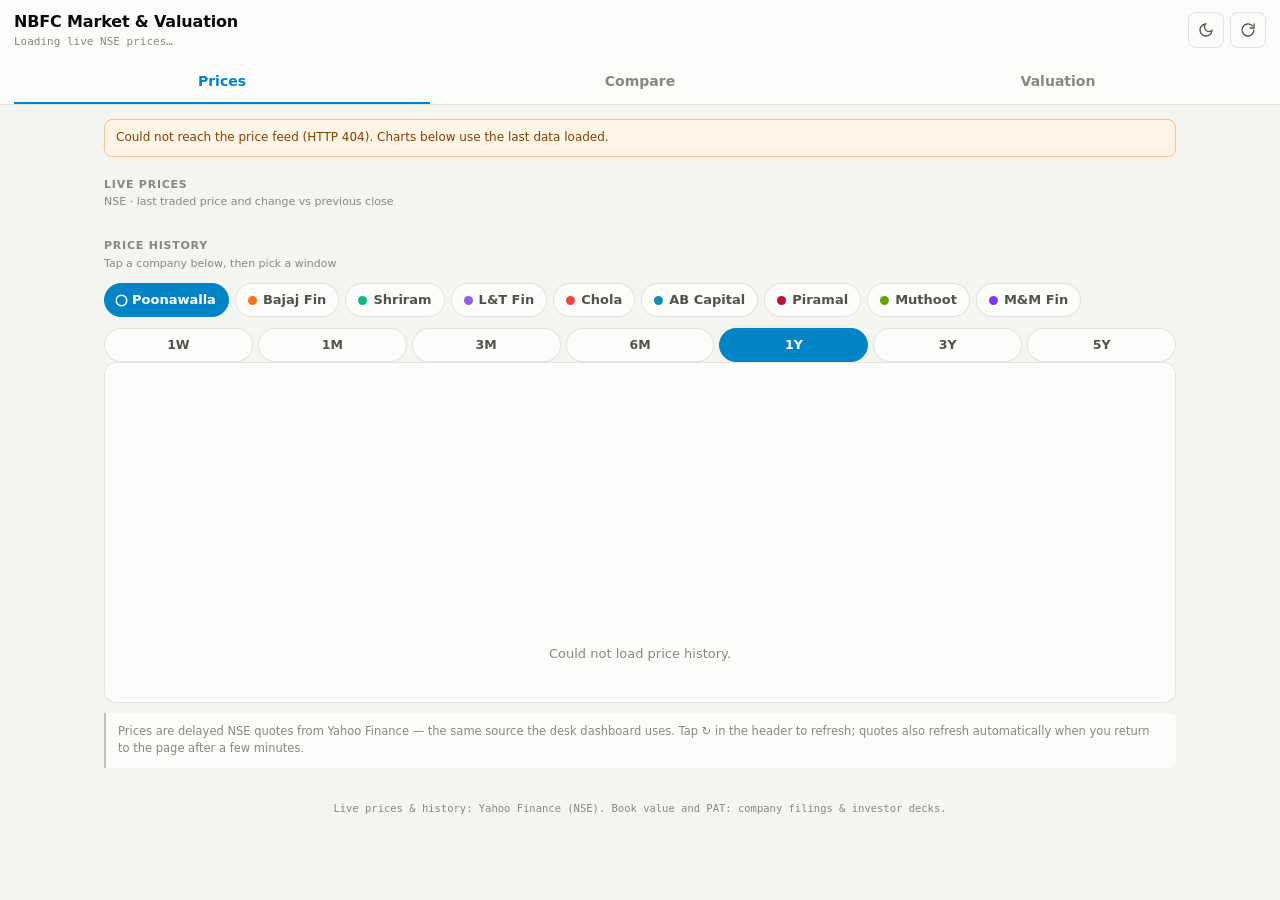
==== market-dashboard/index.html @ 7e14f714 "feat: standalone mobile Market & Valuation dashboard for Netlify Splits the market + valuation mater" ====
<!DOCTYPE html>
<html lang="en">
<head>
<meta charset="utf-8">
<meta name="viewport" content="width=device-width, initial-scale=1, viewport-fit=cover">
<meta name="theme-color" content="#fcfcfb" media="(prefers-color-scheme: light)">
<meta name="theme-color" content="#1a1a19" media="(prefers-color-scheme: dark)">
<meta name="description" content="NBFC market prices, relative performance and valuation multiples — live NSE data.">
<meta name="apple-mobile-web-app-capable" content="yes">
<meta name="apple-mobile-web-app-status-bar-style" content="default">
<title>NBFC Market &amp; Valuation</title>
<link rel="stylesheet" href="assets/styles.css?v=1">
<link rel="icon" href="data:image/svg+xml,<svg xmlns='http://www.w3.org/2000/svg' viewBox='0 0 32 32'><rect width='32' height='32' rx='7' fill='%230284c7'/><path d='M7 21l5-6 4 4 8-9' stroke='white' stroke-width='2.6' fill='none' stroke-linecap='round' stroke-linejoin='round'/></svg>">
</head>
<body>

<header class="hdr">
  <div class="hdr-row">
    <div>
      <h1 class="hdr-title">NBFC Market &amp; Valuation</h1>
      <div class="hdr-sub" id="stamp">Loading live NSE prices…</div>
    </div>
    <div class="hdr-actions">
      <button class="icon-btn" id="theme-btn" title="Toggle theme" aria-label="Toggle light or dark theme">
        <svg width="16" height="16" viewBox="0 0 24 24" fill="none" stroke="currentColor" stroke-width="2" stroke-linecap="round">
          <path d="M21 12.8A9 9 0 1111.2 3a7 7 0 009.8 9.8z"/>
        </svg>
      </button>
      <button class="icon-btn" id="refresh-btn" title="Refresh prices" aria-label="Refresh prices">
        <svg width="16" height="16" viewBox="0 0 24 24" fill="none" stroke="currentColor" stroke-width="2" stroke-linecap="round" stroke-linejoin="round">
          <path d="M21 12a9 9 0 11-2.6-6.4M21 3v6h-6"/>
        </svg>
      </button>
    </div>
  </div>

  <nav class="tabs" role="tablist" aria-label="Sections">
    <button class="tab" role="tab" id="tab-prices"    aria-controls="panel-prices"    aria-selected="true">Prices</button>
    <button class="tab" role="tab" id="tab-compare"   aria-controls="panel-compare"   aria-selected="false">Compare</button>
    <button class="tab" role="tab" id="tab-valuation" aria-controls="panel-valuation" aria-selected="false">Valuation</button>
  </nav>
</header>

<main>
  <!-- ── PRICES ─────────────────────────────────────────────────────────── -->
  <section class="panel" id="panel-prices" role="tabpanel" aria-labelledby="tab-prices">
    <div id="price-banner"></div>
    <div class="sec-label">Live prices
      <span class="sub">NSE · last traded price and change vs previous close</span>
    </div>
    <div class="tiles" id="tiles"><div class="skel">Fetching live prices…</div></div>

    <div class="sec-label">Price history
      <span class="sub">Tap a company below, then pick a window</span>
    </div>
    <div class="chips" id="hist-chips" role="group" aria-label="Choose a company"></div>
    <div class="periods" id="hist-periods" role="group" aria-label="Choose a time window"></div>
    <div class="chart-wrap" id="hist-chart"></div>

    <div class="note">
      Prices are delayed NSE quotes from Yahoo Finance — the same source the desk dashboard uses.
      Tap ↻ in the header to refresh; quotes also refresh automatically when you return to the
      page after a few minutes.
    </div>
  </section>

  <!-- ── COMPARE ────────────────────────────────────────────────────────── -->
  <section class="panel" id="panel-compare" role="tabpanel" aria-labelledby="tab-compare" hidden>
    <div class="sec-label">Relative performance — indexed to 100
      <span class="sub">Every line starts at 100 on the first day of the window, so lines are directly comparable</span>
    </div>

    <div class="chips" id="cmp-chips" role="group" aria-label="Toggle companies"></div>
    <div class="periods" id="cmp-periods" role="group" aria-label="Choose a time window"></div>

    <div class="row-between" style="margin-top:6px;">
      <span class="hdr-sub" id="cmp-range"></span>
      <button class="linkish" id="cmp-reset">Reset selection</button>
    </div>

    <div class="chart-wrap" id="cmp-chart"></div>

    <div class="sec-label">Returns over the window
      <span class="sub">Same numbers as the chart — readable without hovering</span>
    </div>
    <div class="card tbl-wrap">
      <table class="data" id="cmp-table">
        <thead><tr><th>Company</th><th>Start ₹</th><th>Latest ₹</th><th>Return</th><th>Index</th></tr></thead>
        <tbody></tbody>
      </table>
    </div>

    <div class="note">
      Indexed to 100 = (price ÷ price on the first day of the window) × 100. A line at 120 means the
      stock is up 20% over the window. This strips out share-price levels so a ₹3,000 stock and a
      ₹300 stock can be compared on one axis.
    </div>
  </section>

  <!-- ── VALUATION ──────────────────────────────────────────────────────── -->
  <section class="panel" id="panel-valuation" role="tabpanel" aria-labelledby="tab-valuation" hidden>
    <div class="sec-label">Valuation multiples
      <span class="sub">Daily NSE close over the latest reported book value / trailing earnings</span>
    </div>

    <div class="chips" id="val-chips" role="group" aria-label="Toggle companies"></div>
    <div class="periods" id="val-periods" role="group" aria-label="Choose a time window"></div>

    <div class="sec-label" style="margin-top:16px;">Price to Book (P/B)
      <span class="sub">Close ÷ latest quarterly BVPS · dotted line = book value (1.0x)</span>
    </div>
    <div class="chart-wrap" id="pb-chart"></div>

    <div class="sec-label">Price to Earnings (P/E)
      <span class="sub">Close ÷ trailing-twelve-month EPS · <strong>log scale</strong> — these names span 12x to 200x</span>
    </div>
    <div class="chart-wrap" id="pe-chart"></div>

    <div class="sec-label">Current multiples</div>
    <div class="card tbl-wrap">
      <table class="data" id="val-table">
        <thead><tr><th>Company</th><th>Price ₹</th><th>BVPS ₹</th><th>P/B</th><th>TTM EPS ₹</th><th>P/E</th></tr></thead>
        <tbody></tbody>
      </table>
    </div>

    <div class="note" id="val-note">
      <strong>P/B</strong> = daily close ÷ most recently reported quarterly book value per share.
      <strong>P/E</strong> = daily close ÷ trailing-twelve-month EPS, where TTM EPS is the last four
      quarters of reported PAT divided by shares outstanding. Both step up or down on the day a
      quarter closes, so a falling line means the price fell or the fundamentals improved.
    </div>
  </section>
</main>

<footer>
  <div>Live prices &amp; history: Yahoo Finance (NSE). Book value and PAT: company filings &amp; investor decks.</div>
  <div id="foot-stamp"></div>
</footer>

<script src="assets/data.js?v=1"></script>
<script type="module" src="assets/app.js?v=1"></script>
</body>
</html>
---- market-dashboard/assets/styles.css ----
/* ==========================================================================
   NBFC Market & Valuation — mobile-first stylesheet
   Portrait phone is the primary target; tablet/desktop widen progressively.
   ========================================================================== */

:root {
  color-scheme: light;

  --surface-1:  #fcfcfb;   /* card / chart surface */
  --plane:      #f4f4f1;   /* page behind the cards */
  --ink-1:      #0b0b0b;
  --ink-2:      #52514e;
  --ink-muted:  #898781;
  --grid:       #e1e0d9;
  --axis:       #c3c2b7;
  --hairline:   rgba(11, 11, 11, 0.10);

  --pos: #0ca30c;
  --neg: #d03b3b;

  --accent:     #0284c7;
  --accent-ink: #ffffff;

  --r-sm: 8px;
  --r-md: 12px;
  --r-lg: 16px;

  --pad: 14px;
  --tap: 44px;             /* minimum touch target */

  --font: system-ui, -apple-system, "Segoe UI", Roboto, sans-serif;
  --mono: ui-monospace, SFMono-Regular, "SF Mono", Menlo, monospace;
}

@media (prefers-color-scheme: dark) {
  :root:where(:not([data-theme="light"])) {
    color-scheme: dark;
    --surface-1: #1a1a19;
    --plane:     #0d0d0d;
    --ink-1:     #ffffff;
    --ink-2:     #c3c2b7;
    --ink-muted: #898781;
    --grid:      #2c2c2a;
    --axis:      #383835;
    --hairline:  rgba(255, 255, 255, 0.10);
    --pos:       #0ca30c;
    --neg:       #e66767;
    --accent:    #3987e5;
  }
}
:root[data-theme="dark"] {
  color-scheme: dark;
  --surface-1: #1a1a19;
  --plane:     #0d0d0d;
  --ink-1:     #ffffff;
  --ink-2:     #c3c2b7;
  --ink-muted: #898781;
  --grid:      #2c2c2a;
  --axis:      #383835;
  --hairline:  rgba(255, 255, 255, 0.10);
  --pos:       #0ca30c;
  --neg:       #e66767;
  --accent:    #3987e5;
}

* { box-sizing: border-box; }

html { -webkit-text-size-adjust: 100%; }

body {
  margin: 0;
  font-family: var(--font);
  background: var(--plane);
  color: var(--ink-1);
  font-size: 15px;
  line-height: 1.45;
  overscroll-behavior-y: contain;
  padding-bottom: env(safe-area-inset-bottom);
}

/* ── Header ─────────────────────────────────────────────────────────────── */
.hdr {
  position: sticky;
  top: 0;
  z-index: 40;
  background: var(--surface-1);
  border-bottom: 1px solid var(--hairline);
  padding: calc(env(safe-area-inset-top) + 10px) var(--pad) 0;
}

.hdr-row {
  display: flex;
  align-items: center;
  justify-content: space-between;
  gap: 10px;
}

.hdr-title {
  font-size: 16px;
  font-weight: 700;
  letter-spacing: -0.01em;
  margin: 0;
}

.hdr-sub {
  font-size: 11px;
  color: var(--ink-muted);
  font-family: var(--mono);
  margin-top: 1px;
}

.hdr-actions { display: flex; gap: 6px; flex-shrink: 0; }

.icon-btn {
  width: 36px; height: 36px;
  display: grid; place-items: center;
  border: 1px solid var(--hairline);
  background: var(--surface-1);
  color: var(--ink-2);
  border-radius: var(--r-sm);
  font-size: 15px;
  cursor: pointer;
  padding: 0;
}
.icon-btn:active { background: var(--plane); }
.icon-btn.spin svg { animation: spin .8s linear infinite; }
@keyframes spin { to { transform: rotate(360deg); } }

/* ── Tab bar ────────────────────────────────────────────────────────────── */
.tabs {
  display: flex;
  gap: 2px;
  margin-top: 10px;
  overflow-x: auto;
  scrollbar-width: none;
}
.tabs::-webkit-scrollbar { display: none; }

.tab {
  flex: 1 1 0;
  min-width: max-content;
  min-height: var(--tap);
  padding: 0 14px;
  border: none;
  border-bottom: 2.5px solid transparent;
  background: none;
  color: var(--ink-muted);
  font: inherit;
  font-size: 14px;
  font-weight: 600;
  cursor: pointer;
  white-space: nowrap;
}
.tab[aria-selected="true"] { color: var(--accent); border-bottom-color: var(--accent); }

/* ── Layout ─────────────────────────────────────────────────────────────── */
main { padding: var(--pad); max-width: 1100px; margin: 0 auto; }
.panel[hidden] { display: none; }

.sec-label {
  font-size: 11px;
  font-weight: 700;
  text-transform: uppercase;
  letter-spacing: 0.07em;
  color: var(--ink-muted);
  margin: 20px 0 8px;
}
.sec-label:first-child { margin-top: 2px; }
.sec-label .sub {
  display: block;
  text-transform: none;
  letter-spacing: 0;
  font-weight: 500;
  font-size: 11px;
  margin-top: 2px;
}

.card {
  background: var(--surface-1);
  border: 1px solid var(--hairline);
  border-radius: var(--r-md);
  padding: 12px;
}

.note {
  font-size: 11.5px;
  line-height: 1.5;
  color: var(--ink-muted);
  margin-top: 10px;
  padding: 10px 12px;
  background: var(--surface-1);
  border-left: 2px solid var(--axis);
  border-radius: 0 var(--r-sm) var(--r-sm) 0;
}

/* ── Price tiles ────────────────────────────────────────────────────────── */
.tiles {
  display: grid;
  grid-template-columns: repeat(2, 1fr);
  gap: 8px;
}
@media (min-width: 560px) { .tiles { grid-template-columns: repeat(3, 1fr); } }
@media (min-width: 900px) { .tiles { grid-template-columns: repeat(4, 1fr); } }

.tile {
  background: var(--surface-1);
  border: 1px solid var(--hairline);
  border-top: 3px solid var(--axis);
  border-radius: var(--r-md);
  padding: 10px;
  min-width: 0;
}
.tile.up   { border-top-color: var(--pos); }
.tile.down { border-top-color: var(--neg); }

.tile-name {
  font-size: 12px; font-weight: 650;
  white-space: nowrap; overflow: hidden; text-overflow: ellipsis;
}
.tile-tkr {
  font-family: var(--mono);
  font-size: 9.5px;
  color: var(--ink-muted);
  letter-spacing: .02em;
}
.tile-price {
  font-size: 19px; font-weight: 700;
  margin-top: 5px;
  font-variant-numeric: tabular-nums;
  letter-spacing: -0.02em;
}
.tile-chg {
  font-size: 12px; font-weight: 650;
  font-variant-numeric: tabular-nums;
}
.tile-chg.up   { color: var(--pos); }
.tile-chg.down { color: var(--neg); }
.tile-meta {
  font-family: var(--mono);
  font-size: 9.5px;
  color: var(--ink-muted);
  margin-top: 5px;
  padding-top: 5px;
  border-top: 1px solid var(--hairline);
  display: flex; justify-content: space-between; gap: 6px;
}

/* ── Controls ───────────────────────────────────────────────────────────── */
.chips {
  display: flex;
  gap: 6px;
  overflow-x: auto;
  scrollbar-width: none;
  padding: 3px 0;
  -webkit-overflow-scrolling: touch;
}
.chips::-webkit-scrollbar { display: none; }

.chip {
  flex: 0 0 auto;
  min-height: 34px;
  padding: 0 12px;
  border: 1px solid var(--hairline);
  border-radius: 999px;
  background: var(--surface-1);
  color: var(--ink-2);
  font: inherit;
  font-size: 13px;
  font-weight: 600;
  cursor: pointer;
  display: inline-flex;
  align-items: center;
  gap: 6px;
  white-space: nowrap;
}
.chip[aria-pressed="true"] {
  background: var(--accent);
  border-color: var(--accent);
  color: var(--accent-ink);
}
.chip .dot {
  width: 9px; height: 9px; border-radius: 50%;
  flex-shrink: 0;
  box-shadow: 0 0 0 1.5px var(--surface-1);
}

/* period selector: equal-width, fills the row */
.periods { display: flex; gap: 5px; margin-top: 8px; }
.periods .chip { flex: 1 1 0; justify-content: center; padding: 0 4px; font-size: 12.5px; }

.row-between {
  display: flex; align-items: center; justify-content: space-between;
  gap: 10px; flex-wrap: wrap;
}

.linkish {
  background: none; border: none;
  color: var(--accent);
  font: inherit; font-size: 12px; font-weight: 600;
  cursor: pointer; padding: 6px 0;
  min-height: 32px;
}

/* ── Chart ──────────────────────────────────────────────────────────────── */
.chart-wrap {
  position: relative;
  background: var(--surface-1);
  border: 1px solid var(--hairline);
  border-radius: var(--r-md);
  padding: 8px 6px 4px;
  touch-action: pan-y;         /* vertical page scroll still works over the chart */
  user-select: none;
  -webkit-user-select: none;
}
.chart-wrap.loading { opacity: .45; }   /* refetch keeps the frame */
.chart-wrap svg { display: block; width: 100%; height: auto; overflow: visible; }

.tip {
  position: absolute;
  z-index: 5;
  pointer-events: none;
  background: var(--surface-1);
  border: 1px solid var(--hairline);
  border-radius: var(--r-sm);
  box-shadow: 0 6px 22px rgba(0, 0, 0, .16);
  padding: 8px 10px;
  font-size: 12px;
  min-width: 148px;
  opacity: 0;
  transition: opacity .1s;
}
.tip.on { opacity: 1; }
.tip-date {
  font-family: var(--mono);
  font-size: 10px;
  color: var(--ink-muted);
  margin-bottom: 5px;
}
.tip-row {
  display: flex; align-items: center; gap: 7px;
  padding: 2px 0;
  font-variant-numeric: tabular-nums;
}
.tip-key { width: 12px; height: 2.5px; border-radius: 2px; flex-shrink: 0; }
.tip-val { font-weight: 700; margin-left: auto; }
.tip-name { color: var(--ink-2); font-size: 11.5px; }

.empty {
  padding: 34px 16px;
  text-align: center;
  color: var(--ink-muted);
  font-size: 13px;
}

/* ── Table view (the relief for sub-3:1 series + no-hover access) ────────── */
.tbl-wrap { overflow-x: auto; -webkit-overflow-scrolling: touch; }
table.data {
  width: 100%;
  border-collapse: collapse;
  font-size: 12.5px;
  font-variant-numeric: tabular-nums;
}
table.data th, table.data td {
  padding: 8px 6px;
  text-align: right;
  white-space: nowrap;
  border-bottom: 1px solid var(--hairline);
}
table.data th {
  font-size: 10px; text-transform: uppercase; letter-spacing: .05em;
  color: var(--ink-muted); font-weight: 700;
}
table.data th:first-child, table.data td:first-child {
  text-align: left; position: sticky; left: 0;
  background: var(--surface-1);
}
table.data td.name { display: flex; align-items: center; gap: 6px; font-weight: 600; }
table.data .swatch { width: 9px; height: 9px; border-radius: 50%; flex-shrink: 0; }
table.data tbody tr:last-child td { border-bottom: none; }

/* ── Misc ───────────────────────────────────────────────────────────────── */
.banner {
  background: #fff4e5;
  border: 1px solid #f5c396;
  color: #7a4406;
  border-radius: var(--r-sm);
  padding: 9px 11px;
  font-size: 12px;
  margin-bottom: 10px;
}
@media (prefers-color-scheme: dark) {
  :root:where(:not([data-theme="light"])) .banner {
    background: #2a1f10; border-color: #5c4220; color: #f0c48a;
  }
}
:root[data-theme="dark"] .banner {
  background: #2a1f10; border-color: #5c4220; color: #f0c48a;
}

.skel { color: var(--ink-muted); font-size: 13px; padding: 20px 0; text-align: center; }

footer {
  padding: 18px var(--pad) 26px;
  font-size: 10.5px;
  line-height: 1.6;
  color: var(--ink-muted);
  text-align: center;
  font-family: var(--mono);
}

@media print { .hdr-actions, .tabs, .chips, .periods { display: none !important; } }
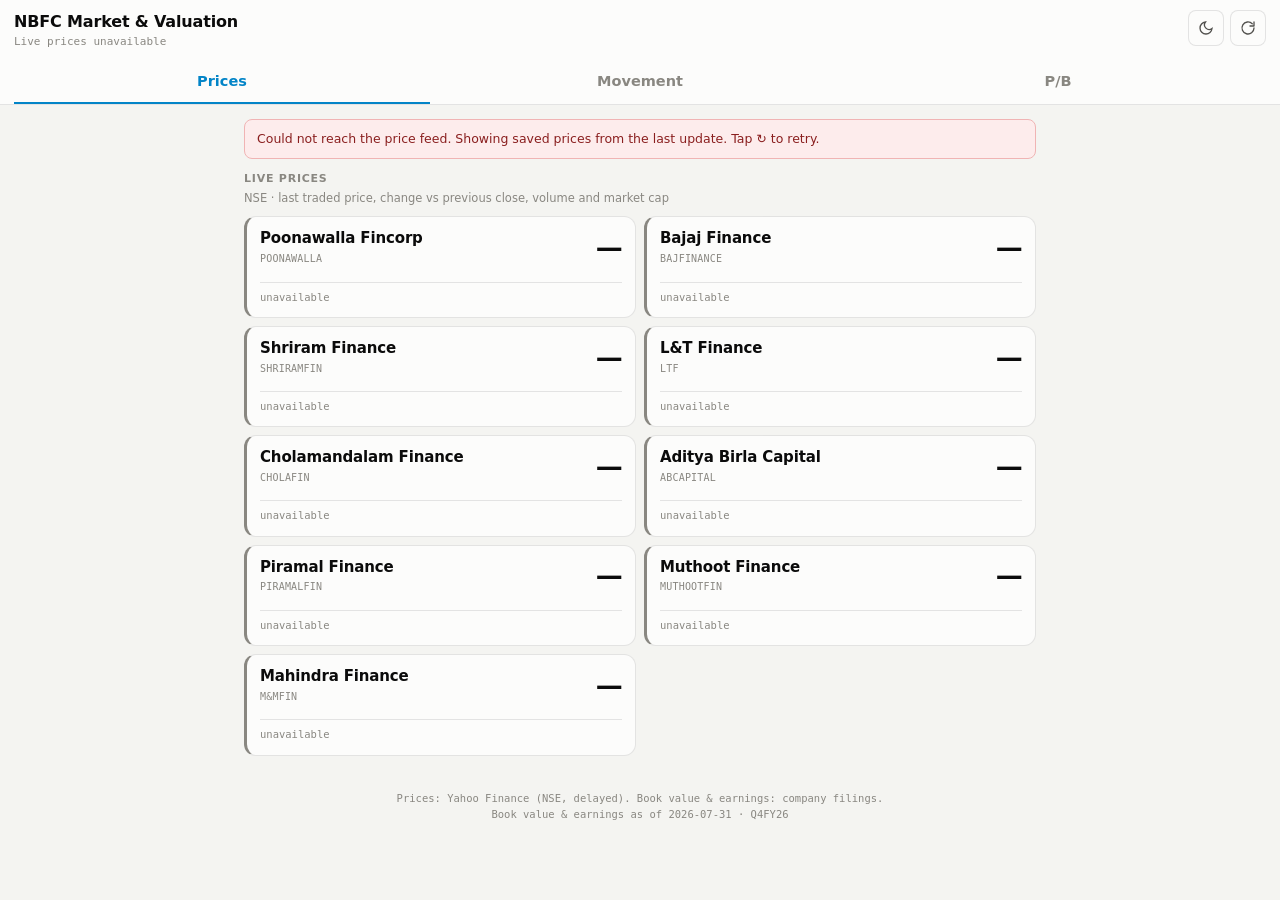
==== commit d8eac25f: "feat: rebuild dashboard as three chart-free list views + fix the price feed UI rebuild (per request " ====
--- a/market-dashboard/index.html
+++ b/market-dashboard/index.html
@@ -5,18 +5,17 @@
 <meta name="viewport" content="width=device-width, initial-scale=1, viewport-fit=cover">
 <meta name="theme-color" content="#fcfcfb" media="(prefers-color-scheme: light)">
 <meta name="theme-color" content="#1a1a19" media="(prefers-color-scheme: dark)">
-<meta name="description" content="NBFC market prices, relative performance and valuation multiples — live NSE data.">
+<meta name="description" content="NBFC live prices, relative movement and price-to-book — NSE.">
 <meta name="apple-mobile-web-app-capable" content="yes">
-<meta name="apple-mobile-web-app-status-bar-style" content="default">
 <title>NBFC Market &amp; Valuation</title>
-<link rel="stylesheet" href="assets/styles.css?v=1">
+<link rel="stylesheet" href="assets/styles.css?v=2">
 <link rel="icon" href="data:image/svg+xml,<svg xmlns='http://www.w3.org/2000/svg' viewBox='0 0 32 32'><rect width='32' height='32' rx='7' fill='%230284c7'/><path d='M7 21l5-6 4 4 8-9' stroke='white' stroke-width='2.6' fill='none' stroke-linecap='round' stroke-linejoin='round'/></svg>">
 </head>
 <body>
 
 <header class="hdr">
   <div class="hdr-row">
-    <div>
+    <div class="hdr-titles">
       <h1 class="hdr-title">NBFC Market &amp; Valuation</h1>
       <div class="hdr-sub" id="stamp">Loading live NSE prices…</div>
     </div>
@@ -26,7 +25,7 @@
           <path d="M21 12.8A9 9 0 1111.2 3a7 7 0 009.8 9.8z"/>
         </svg>
       </button>
-      <button class="icon-btn" id="refresh-btn" title="Refresh prices" aria-label="Refresh prices">
+      <button class="icon-btn" id="refresh-btn" title="Refresh" aria-label="Refresh prices">
         <svg width="16" height="16" viewBox="0 0 24 24" fill="none" stroke="currentColor" stroke-width="2" stroke-linecap="round" stroke-linejoin="round">
           <path d="M21 12a9 9 0 11-2.6-6.4M21 3v6h-6"/>
         </svg>
@@ -35,110 +34,53 @@
   </div>
 
   <nav class="tabs" role="tablist" aria-label="Sections">
-    <button class="tab" role="tab" id="tab-prices"    aria-controls="panel-prices"    aria-selected="true">Prices</button>
-    <button class="tab" role="tab" id="tab-compare"   aria-controls="panel-compare"   aria-selected="false">Compare</button>
-    <button class="tab" role="tab" id="tab-valuation" aria-controls="panel-valuation" aria-selected="false">Valuation</button>
+    <button class="tab" role="tab" id="tab-prices"   aria-controls="panel-prices"   aria-selected="true">Prices</button>
+    <button class="tab" role="tab" id="tab-movement" aria-controls="panel-movement" aria-selected="false">Movement</button>
+    <button class="tab" role="tab" id="tab-pb"       aria-controls="panel-pb"       aria-selected="false">P/B</button>
   </nav>
 </header>
 
 <main>
-  <!-- ── PRICES ─────────────────────────────────────────────────────────── -->
+  <div id="banner"></div>
+
+  <!-- ── 1 · PRICES ─────────────────────────────────────────────────────── -->
   <section class="panel" id="panel-prices" role="tabpanel" aria-labelledby="tab-prices">
-    <div id="price-banner"></div>
     <div class="sec-label">Live prices
-      <span class="sub">NSE · last traded price and change vs previous close</span>
+      <span class="sub">NSE · last traded price, change vs previous close, volume and market cap</span>
     </div>
-    <div class="tiles" id="tiles"><div class="skel">Fetching live prices…</div></div>
-
-    <div class="sec-label">Price history
-      <span class="sub">Tap a company below, then pick a window</span>
-    </div>
-    <div class="chips" id="hist-chips" role="group" aria-label="Choose a company"></div>
-    <div class="periods" id="hist-periods" role="group" aria-label="Choose a time window"></div>
-    <div class="chart-wrap" id="hist-chart"></div>
-
-    <div class="note">
-      Prices are delayed NSE quotes from Yahoo Finance — the same source the desk dashboard uses.
-      Tap ↻ in the header to refresh; quotes also refresh automatically when you return to the
-      page after a few minutes.
-    </div>
+    <div id="price-list" class="rows"><div class="skel">Fetching live prices…</div></div>
   </section>
 
-  <!-- ── COMPARE ────────────────────────────────────────────────────────── -->
-  <section class="panel" id="panel-compare" role="tabpanel" aria-labelledby="tab-compare" hidden>
-    <div class="sec-label">Relative performance — indexed to 100
-      <span class="sub">Every line starts at 100 on the first day of the window, so lines are directly comparable</span>
+  <!-- ── 2 · MOVEMENT ───────────────────────────────────────────────────── -->
+  <section class="panel" id="panel-movement" role="tabpanel" aria-labelledby="tab-movement" hidden>
+    <div class="sec-label">Price movement
+      <span class="sub">Pick a window — every company ranked best to worst</span>
     </div>
-
-    <div class="chips" id="cmp-chips" role="group" aria-label="Toggle companies"></div>
-    <div class="periods" id="cmp-periods" role="group" aria-label="Choose a time window"></div>
-
-    <div class="row-between" style="margin-top:6px;">
-      <span class="hdr-sub" id="cmp-range"></span>
-      <button class="linkish" id="cmp-reset">Reset selection</button>
-    </div>
-
-    <div class="chart-wrap" id="cmp-chart"></div>
-
-    <div class="sec-label">Returns over the window
-      <span class="sub">Same numbers as the chart — readable without hovering</span>
-    </div>
-    <div class="card tbl-wrap">
-      <table class="data" id="cmp-table">
-        <thead><tr><th>Company</th><th>Start ₹</th><th>Latest ₹</th><th>Return</th><th>Index</th></tr></thead>
-        <tbody></tbody>
-      </table>
-    </div>
-
-    <div class="note">
-      Indexed to 100 = (price ÷ price on the first day of the window) × 100. A line at 120 means the
-      stock is up 20% over the window. This strips out share-price levels so a ₹3,000 stock and a
-      ₹300 stock can be compared on one axis.
-    </div>
+    <div class="periods" id="mv-periods" role="group" aria-label="Choose a time window"></div>
+    <div class="range-note" id="mv-range"></div>
+    <div id="mv-list" class="rows"><div class="skel">Loading…</div></div>
   </section>
 
-  <!-- ── VALUATION ──────────────────────────────────────────────────────── -->
-  <section class="panel" id="panel-valuation" role="tabpanel" aria-labelledby="tab-valuation" hidden>
-    <div class="sec-label">Valuation multiples
-      <span class="sub">Daily NSE close over the latest reported book value / trailing earnings</span>
+  <!-- ── 3 · PRICE TO BOOK ──────────────────────────────────────────────── -->
+  <section class="panel" id="panel-pb" role="tabpanel" aria-labelledby="tab-pb" hidden>
+    <div class="sec-label">Price to book — today
+      <span class="sub">Live price ÷ latest reported book value per share · cheapest last</span>
     </div>
-
-    <div class="chips" id="val-chips" role="group" aria-label="Toggle companies"></div>
-    <div class="periods" id="val-periods" role="group" aria-label="Choose a time window"></div>
-
-    <div class="sec-label" style="margin-top:16px;">Price to Book (P/B)
-      <span class="sub">Close ÷ latest quarterly BVPS · dotted line = book value (1.0x)</span>
-    </div>
-    <div class="chart-wrap" id="pb-chart"></div>
-
-    <div class="sec-label">Price to Earnings (P/E)
-      <span class="sub">Close ÷ trailing-twelve-month EPS · <strong>log scale</strong> — these names span 12x to 200x</span>
-    </div>
-    <div class="chart-wrap" id="pe-chart"></div>
-
-    <div class="sec-label">Current multiples</div>
-    <div class="card tbl-wrap">
-      <table class="data" id="val-table">
-        <thead><tr><th>Company</th><th>Price ₹</th><th>BVPS ₹</th><th>P/B</th><th>TTM EPS ₹</th><th>P/E</th></tr></thead>
-        <tbody></tbody>
-      </table>
-    </div>
-
-    <div class="note" id="val-note">
-      <strong>P/B</strong> = daily close ÷ most recently reported quarterly book value per share.
-      <strong>P/E</strong> = daily close ÷ trailing-twelve-month EPS, where TTM EPS is the last four
-      quarters of reported PAT divided by shares outstanding. Both step up or down on the day a
-      quarter closes, so a falling line means the price fell or the fundamentals improved.
+    <div id="pb-list" class="rows"><div class="skel">Loading…</div></div>
+    <div class="note">
+      P/B = live NSE price ÷ most recently reported quarterly BVPS. P/E uses trailing-twelve-month
+      earnings (last four quarters of reported PAT ÷ shares outstanding). Book value and earnings
+      come from company filings and change only when a quarter is reported.
     </div>
   </section>
 </main>
 
 <footer>
-  <div>Live prices &amp; history: Yahoo Finance (NSE). Book value and PAT: company filings &amp; investor decks.</div>
+  <div>Prices: Yahoo Finance (NSE, delayed). Book value &amp; earnings: company filings.</div>
   <div id="foot-stamp"></div>
 </footer>
 
-<script src="assets/data.js?v=1"></script>
-<script type="module" src="assets/app.js?v=1"></script>
+<script src="assets/data.js?v=2"></script>
+<script src="assets/app.js?v=2"></script>
 </body>
 </html>
--- a/market-dashboard/assets/styles.css
+++ b/market-dashboard/assets/styles.css
@@ -1,21 +1,19 @@
 /* ==========================================================================
-   NBFC Market & Valuation — mobile-first stylesheet
-   Portrait phone is the primary target; tablet/desktop widen progressively.
+   NBFC Market & Valuation — mobile-first, no charts.
+   Portrait phone is the target; everything is a list row with large figures.
    ========================================================================== */
 
 :root {
   color-scheme: light;
 
-  --surface-1:  #fcfcfb;   /* card / chart surface */
-  --plane:      #f4f4f1;   /* page behind the cards */
-  --ink-1:      #0b0b0b;
-  --ink-2:      #52514e;
-  --ink-muted:  #898781;
-  --grid:       #e1e0d9;
-  --axis:       #c3c2b7;
-  --hairline:   rgba(11, 11, 11, 0.10);
-
-  --pos: #0ca30c;
+  --surface-1: #fcfcfb;
+  --plane:     #f4f4f1;
+  --ink-1:     #0b0b0b;
+  --ink-2:     #52514e;
+  --ink-muted: #898781;
+  --hairline:  rgba(11, 11, 11, 0.10);
+
+  --pos: #0a8f0a;
   --neg: #d03b3b;
 
   --accent:     #0284c7;
@@ -23,10 +21,8 @@
 
   --r-sm: 8px;
   --r-md: 12px;
-  --r-lg: 16px;
-
   --pad: 14px;
-  --tap: 44px;             /* minimum touch target */
+  --tap: 44px;
 
   --font: system-ui, -apple-system, "Segoe UI", Roboto, sans-serif;
   --mono: ui-monospace, SFMono-Regular, "SF Mono", Menlo, monospace;
@@ -40,11 +36,9 @@
     --ink-1:     #ffffff;
     --ink-2:     #c3c2b7;
     --ink-muted: #898781;
-    --grid:      #2c2c2a;
-    --axis:      #383835;
     --hairline:  rgba(255, 255, 255, 0.10);
-    --pos:       #0ca30c;
-    --neg:       #e66767;
+    --pos:       #22c55e;
+    --neg:       #f87171;
     --accent:    #3987e5;
   }
 }
@@ -55,16 +49,13 @@
   --ink-1:     #ffffff;
   --ink-2:     #c3c2b7;
   --ink-muted: #898781;
-  --grid:      #2c2c2a;
-  --axis:      #383835;
   --hairline:  rgba(255, 255, 255, 0.10);
-  --pos:       #0ca30c;
-  --neg:       #e66767;
+  --pos:       #22c55e;
+  --neg:       #f87171;
   --accent:    #3987e5;
 }
 
 * { box-sizing: border-box; }
-
 html { -webkit-text-size-adjust: 100%; }
 
 body {
@@ -74,338 +65,197 @@
   color: var(--ink-1);
   font-size: 15px;
   line-height: 1.45;
-  overscroll-behavior-y: contain;
   padding-bottom: env(safe-area-inset-bottom);
 }
 
 /* ── Header ─────────────────────────────────────────────────────────────── */
 .hdr {
-  position: sticky;
-  top: 0;
-  z-index: 40;
+  position: sticky; top: 0; z-index: 40;
   background: var(--surface-1);
   border-bottom: 1px solid var(--hairline);
   padding: calc(env(safe-area-inset-top) + 10px) var(--pad) 0;
 }
-
-.hdr-row {
-  display: flex;
-  align-items: center;
-  justify-content: space-between;
-  gap: 10px;
-}
-
-.hdr-title {
-  font-size: 16px;
-  font-weight: 700;
-  letter-spacing: -0.01em;
-  margin: 0;
-}
-
+.hdr-row { display: flex; align-items: flex-start; justify-content: space-between; gap: 10px; }
+.hdr-titles { min-width: 0; }
+.hdr-title { font-size: 16px; font-weight: 700; letter-spacing: -0.01em; margin: 0; }
 .hdr-sub {
-  font-size: 11px;
-  color: var(--ink-muted);
-  font-family: var(--mono);
-  margin-top: 1px;
-}
-
+  font-size: 11px; color: var(--ink-muted);
+  font-family: var(--mono); margin-top: 1px;
+  white-space: nowrap; overflow: hidden; text-overflow: ellipsis;
+}
 .hdr-actions { display: flex; gap: 6px; flex-shrink: 0; }
 
 .icon-btn {
   width: 36px; height: 36px;
   display: grid; place-items: center;
   border: 1px solid var(--hairline);
-  background: var(--surface-1);
-  color: var(--ink-2);
-  border-radius: var(--r-sm);
-  font-size: 15px;
-  cursor: pointer;
-  padding: 0;
+  background: var(--surface-1); color: var(--ink-2);
+  border-radius: var(--r-sm); cursor: pointer; padding: 0;
 }
 .icon-btn:active { background: var(--plane); }
 .icon-btn.spin svg { animation: spin .8s linear infinite; }
 @keyframes spin { to { transform: rotate(360deg); } }
 
-/* ── Tab bar ────────────────────────────────────────────────────────────── */
-.tabs {
-  display: flex;
-  gap: 2px;
-  margin-top: 10px;
-  overflow-x: auto;
-  scrollbar-width: none;
-}
-.tabs::-webkit-scrollbar { display: none; }
-
+/* ── Tabs ───────────────────────────────────────────────────────────────── */
+.tabs { display: flex; gap: 2px; margin-top: 10px; }
 .tab {
   flex: 1 1 0;
-  min-width: max-content;
   min-height: var(--tap);
-  padding: 0 14px;
-  border: none;
-  border-bottom: 2.5px solid transparent;
-  background: none;
-  color: var(--ink-muted);
-  font: inherit;
-  font-size: 14px;
-  font-weight: 600;
-  cursor: pointer;
-  white-space: nowrap;
+  padding: 0 8px;
+  border: none; border-bottom: 2.5px solid transparent;
+  background: none; color: var(--ink-muted);
+  font: inherit; font-size: 14.5px; font-weight: 600;
+  cursor: pointer; white-space: nowrap;
 }
 .tab[aria-selected="true"] { color: var(--accent); border-bottom-color: var(--accent); }
 
 /* ── Layout ─────────────────────────────────────────────────────────────── */
-main { padding: var(--pad); max-width: 1100px; margin: 0 auto; }
+main { padding: var(--pad); max-width: 820px; margin: 0 auto; }
 .panel[hidden] { display: none; }
 
 .sec-label {
-  font-size: 11px;
-  font-weight: 700;
-  text-transform: uppercase;
-  letter-spacing: 0.07em;
-  color: var(--ink-muted);
-  margin: 20px 0 8px;
-}
-.sec-label:first-child { margin-top: 2px; }
+  font-size: 11px; font-weight: 700;
+  text-transform: uppercase; letter-spacing: 0.07em;
+  color: var(--ink-muted); margin: 2px 0 10px;
+}
 .sec-label .sub {
-  display: block;
-  text-transform: none;
-  letter-spacing: 0;
-  font-weight: 500;
-  font-size: 11px;
-  margin-top: 2px;
-}
-
-.card {
+  display: block; text-transform: none; letter-spacing: 0;
+  font-weight: 500; font-size: 11.5px; margin-top: 3px; line-height: 1.4;
+}
+
+.rows { display: flex; flex-direction: column; gap: 8px; }
+
+/* ── A row ──────────────────────────────────────────────────────────────── */
+.row {
   background: var(--surface-1);
   border: 1px solid var(--hairline);
+  border-left: 3px solid var(--axis, var(--hairline));
   border-radius: var(--r-md);
-  padding: 12px;
-}
-
-.note {
-  font-size: 11.5px;
-  line-height: 1.5;
-  color: var(--ink-muted);
-  margin-top: 10px;
-  padding: 10px 12px;
-  background: var(--surface-1);
-  border-left: 2px solid var(--axis);
-  border-radius: 0 var(--r-sm) var(--r-sm) 0;
-}
-
-/* ── Price tiles ────────────────────────────────────────────────────────── */
-.tiles {
+  padding: 12px 13px;
   display: grid;
-  grid-template-columns: repeat(2, 1fr);
-  gap: 8px;
-}
-@media (min-width: 560px) { .tiles { grid-template-columns: repeat(3, 1fr); } }
-@media (min-width: 900px) { .tiles { grid-template-columns: repeat(4, 1fr); } }
-
-.tile {
-  background: var(--surface-1);
-  border: 1px solid var(--hairline);
-  border-top: 3px solid var(--axis);
-  border-radius: var(--r-md);
-  padding: 10px;
-  min-width: 0;
-}
-.tile.up   { border-top-color: var(--pos); }
-.tile.down { border-top-color: var(--neg); }
-
-.tile-name {
-  font-size: 12px; font-weight: 650;
-  white-space: nowrap; overflow: hidden; text-overflow: ellipsis;
-}
-.tile-tkr {
-  font-family: var(--mono);
-  font-size: 9.5px;
-  color: var(--ink-muted);
-  letter-spacing: .02em;
-}
-.tile-price {
-  font-size: 19px; font-weight: 700;
-  margin-top: 5px;
+  grid-template-columns: 1fr auto;
+  align-items: center;
+  gap: 4px 12px;
+}
+.row.up   { border-left-color: var(--pos); }
+.row.down { border-left-color: var(--neg); }
+.row.flat { border-left-color: var(--ink-muted); }
+
+.r-name {
+  font-size: 15px; font-weight: 650; letter-spacing: -0.01em;
+  min-width: 0; line-height: 1.25;
+  /* Wrap rather than ellipsis — "Cholamandalam Finance" must stay readable
+     next to a wide price. */
+  overflow-wrap: anywhere;
+}
+.r-tkr {
+  grid-column: 1; font-family: var(--mono);
+  font-size: 10px; color: var(--ink-muted); letter-spacing: .02em;
+}
+
+/* the big right-hand figure */
+.r-big {
+  grid-column: 2; grid-row: 1 / span 2;
+  text-align: right;
+  font-size: 27px; font-weight: 700;
+  letter-spacing: -0.03em;
   font-variant-numeric: tabular-nums;
-  letter-spacing: -0.02em;
-}
-.tile-chg {
+  line-height: 1.1;
+}
+.r-big.up   { color: var(--pos); }
+.r-big.down { color: var(--neg); }
+.r-big .unit { font-size: 15px; font-weight: 650; }
+
+.r-sub {
+  grid-column: 2; grid-row: 3;
+  text-align: right;
   font-size: 12px; font-weight: 650;
   font-variant-numeric: tabular-nums;
 }
-.tile-chg.up   { color: var(--pos); }
-.tile-chg.down { color: var(--neg); }
-.tile-meta {
-  font-family: var(--mono);
-  font-size: 9.5px;
-  color: var(--ink-muted);
-  margin-top: 5px;
-  padding-top: 5px;
+.r-sub.up   { color: var(--pos); }
+.r-sub.down { color: var(--neg); }
+
+.r-meta {
+  grid-column: 1 / -1; grid-row: 4;
+  display: flex; justify-content: space-between; gap: 10px;
+  font-family: var(--mono); font-size: 10.5px; color: var(--ink-muted);
+  margin-top: 7px; padding-top: 7px;
   border-top: 1px solid var(--hairline);
-  display: flex; justify-content: space-between; gap: 6px;
-}
-
-/* ── Controls ───────────────────────────────────────────────────────────── */
-.chips {
-  display: flex;
+}
+.r-meta span { white-space: nowrap; }
+
+/* rank pill for the movement tab */
+.r-rank {
+  grid-column: 1; grid-row: 1;
+  display: inline-flex; align-items: center; justify-content: center;
+  width: 19px; height: 19px; border-radius: 5px;
+  background: var(--plane); color: var(--ink-muted);
+  font-size: 10.5px; font-weight: 700; font-family: var(--mono);
+  margin-right: 7px; vertical-align: 1px;
+}
+
+/* ── Period picker ──────────────────────────────────────────────────────── */
+.periods {
+  display: grid;
+  grid-template-columns: repeat(4, 1fr);
   gap: 6px;
-  overflow-x: auto;
-  scrollbar-width: none;
-  padding: 3px 0;
-  -webkit-overflow-scrolling: touch;
-}
-.chips::-webkit-scrollbar { display: none; }
-
-.chip {
-  flex: 0 0 auto;
-  min-height: 34px;
-  padding: 0 12px;
-  border: 1px solid var(--hairline);
-  border-radius: 999px;
-  background: var(--surface-1);
-  color: var(--ink-2);
-  font: inherit;
-  font-size: 13px;
-  font-weight: 600;
-  cursor: pointer;
-  display: inline-flex;
-  align-items: center;
-  gap: 6px;
-  white-space: nowrap;
-}
-.chip[aria-pressed="true"] {
-  background: var(--accent);
-  border-color: var(--accent);
-  color: var(--accent-ink);
-}
-.chip .dot {
-  width: 9px; height: 9px; border-radius: 50%;
-  flex-shrink: 0;
-  box-shadow: 0 0 0 1.5px var(--surface-1);
-}
-
-/* period selector: equal-width, fills the row */
-.periods { display: flex; gap: 5px; margin-top: 8px; }
-.periods .chip { flex: 1 1 0; justify-content: center; padding: 0 4px; font-size: 12.5px; }
-
-.row-between {
-  display: flex; align-items: center; justify-content: space-between;
-  gap: 10px; flex-wrap: wrap;
-}
-
-.linkish {
-  background: none; border: none;
-  color: var(--accent);
-  font: inherit; font-size: 12px; font-weight: 600;
-  cursor: pointer; padding: 6px 0;
-  min-height: 32px;
-}
-
-/* ── Chart ──────────────────────────────────────────────────────────────── */
-.chart-wrap {
-  position: relative;
-  background: var(--surface-1);
-  border: 1px solid var(--hairline);
-  border-radius: var(--r-md);
-  padding: 8px 6px 4px;
-  touch-action: pan-y;         /* vertical page scroll still works over the chart */
-  user-select: none;
-  -webkit-user-select: none;
-}
-.chart-wrap.loading { opacity: .45; }   /* refetch keeps the frame */
-.chart-wrap svg { display: block; width: 100%; height: auto; overflow: visible; }
-
-.tip {
-  position: absolute;
-  z-index: 5;
-  pointer-events: none;
-  background: var(--surface-1);
+  margin-bottom: 10px;
+}
+.periods button {
+  min-height: 40px;
   border: 1px solid var(--hairline);
   border-radius: var(--r-sm);
-  box-shadow: 0 6px 22px rgba(0, 0, 0, .16);
-  padding: 8px 10px;
-  font-size: 12px;
-  min-width: 148px;
-  opacity: 0;
-  transition: opacity .1s;
-}
-.tip.on { opacity: 1; }
-.tip-date {
-  font-family: var(--mono);
-  font-size: 10px;
-  color: var(--ink-muted);
-  margin-bottom: 5px;
-}
-.tip-row {
-  display: flex; align-items: center; gap: 7px;
-  padding: 2px 0;
-  font-variant-numeric: tabular-nums;
-}
-.tip-key { width: 12px; height: 2.5px; border-radius: 2px; flex-shrink: 0; }
-.tip-val { font-weight: 700; margin-left: auto; }
-.tip-name { color: var(--ink-2); font-size: 11.5px; }
-
-.empty {
-  padding: 34px 16px;
-  text-align: center;
-  color: var(--ink-muted);
-  font-size: 13px;
-}
-
-/* ── Table view (the relief for sub-3:1 series + no-hover access) ────────── */
-.tbl-wrap { overflow-x: auto; -webkit-overflow-scrolling: touch; }
-table.data {
-  width: 100%;
-  border-collapse: collapse;
-  font-size: 12.5px;
-  font-variant-numeric: tabular-nums;
-}
-table.data th, table.data td {
-  padding: 8px 6px;
-  text-align: right;
-  white-space: nowrap;
-  border-bottom: 1px solid var(--hairline);
-}
-table.data th {
-  font-size: 10px; text-transform: uppercase; letter-spacing: .05em;
-  color: var(--ink-muted); font-weight: 700;
-}
-table.data th:first-child, table.data td:first-child {
-  text-align: left; position: sticky; left: 0;
+  background: var(--surface-1); color: var(--ink-2);
+  font: inherit; font-size: 14px; font-weight: 700;
+  cursor: pointer;
+}
+.periods button[aria-pressed="true"] {
+  background: var(--accent); border-color: var(--accent); color: var(--accent-ink);
+}
+
+.range-note {
+  font-family: var(--mono); font-size: 10.5px;
+  color: var(--ink-muted); margin: -2px 0 10px;
+}
+
+/* ── Chrome ─────────────────────────────────────────────────────────────── */
+.note {
+  font-size: 11.5px; line-height: 1.55; color: var(--ink-muted);
+  margin-top: 12px; padding: 10px 12px;
   background: var(--surface-1);
-}
-table.data td.name { display: flex; align-items: center; gap: 6px; font-weight: 600; }
-table.data .swatch { width: 9px; height: 9px; border-radius: 50%; flex-shrink: 0; }
-table.data tbody tr:last-child td { border-bottom: none; }
-
-/* ── Misc ───────────────────────────────────────────────────────────────── */
+  border-left: 2px solid var(--hairline);
+  border-radius: 0 var(--r-sm) var(--r-sm) 0;
+}
+
 .banner {
-  background: #fff4e5;
-  border: 1px solid #f5c396;
-  color: #7a4406;
   border-radius: var(--r-sm);
-  padding: 9px 11px;
-  font-size: 12px;
-  margin-bottom: 10px;
-}
+  padding: 10px 12px; font-size: 12.5px; line-height: 1.45;
+  margin-bottom: 12px;
+  background: #fff4e5; border: 1px solid #f5c396; color: #7a4406;
+}
+.banner.err { background: #fdecec; border-color: #f0b4b4; color: #8a1f1f; }
 @media (prefers-color-scheme: dark) {
   :root:where(:not([data-theme="light"])) .banner {
     background: #2a1f10; border-color: #5c4220; color: #f0c48a;
   }
-}
-:root[data-theme="dark"] .banner {
-  background: #2a1f10; border-color: #5c4220; color: #f0c48a;
-}
-
-.skel { color: var(--ink-muted); font-size: 13px; padding: 20px 0; text-align: center; }
+  :root:where(:not([data-theme="light"])) .banner.err {
+    background: #2c1414; border-color: #5e2626; color: #f0a3a3;
+  }
+}
+:root[data-theme="dark"] .banner { background: #2a1f10; border-color: #5c4220; color: #f0c48a; }
+:root[data-theme="dark"] .banner.err { background: #2c1414; border-color: #5e2626; color: #f0a3a3; }
+
+.skel { color: var(--ink-muted); font-size: 13px; padding: 26px 0; text-align: center; }
+.rows.loading { opacity: .45; }
 
 footer {
-  padding: 18px var(--pad) 26px;
-  font-size: 10.5px;
-  line-height: 1.6;
-  color: var(--ink-muted);
-  text-align: center;
-  font-family: var(--mono);
-}
-
-@media print { .hdr-actions, .tabs, .chips, .periods { display: none !important; } }
+  padding: 20px var(--pad) 28px;
+  font-size: 10.5px; line-height: 1.6;
+  color: var(--ink-muted); text-align: center; font-family: var(--mono);
+}
+
+/* Wider screens: two columns of rows, nothing else changes. */
+@media (min-width: 620px) {
+  .rows { display: grid; grid-template-columns: 1fr 1fr; }
+  .periods { grid-template-columns: repeat(7, 1fr); }
+}
